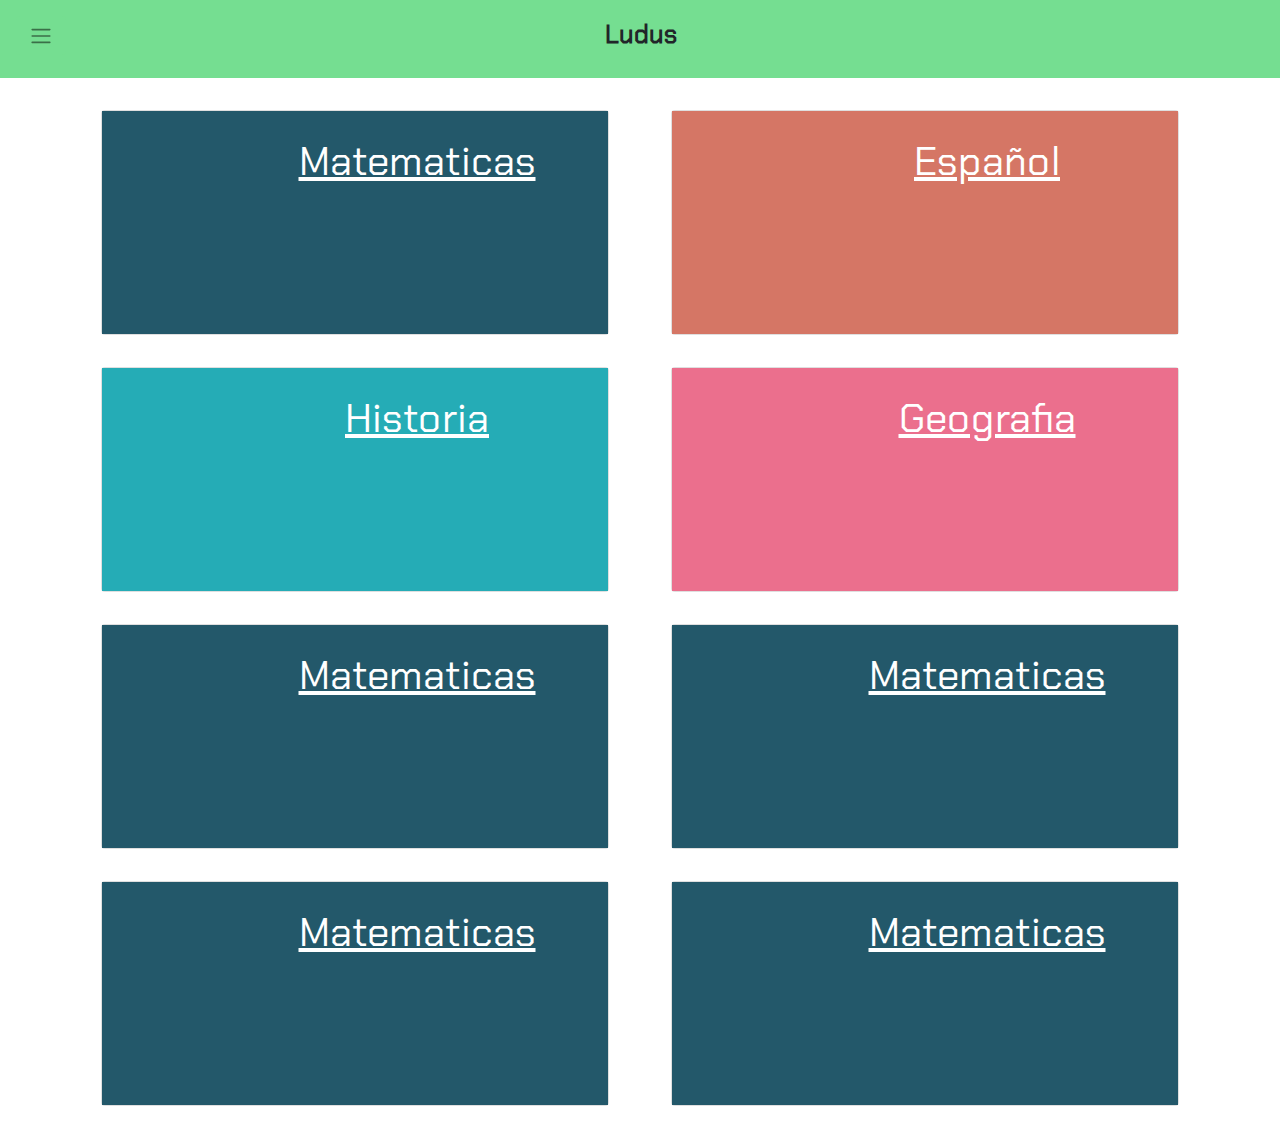
==== index.html @ f7fdf34e "Diseño y creacion de todas las vistas" ====
<!DOCTYPE html>
<html lang="es">
<head>
    <meta charset="UTF-8">
    <meta name="viewport" content="width=device-width, initial-scale=1.0">
    <meta http-equiv="X-UA-Compatible" content="ie=edge">
    <title>Ludus</title>
    <link rel="stylesheet" href="https://use.fontawesome.com/releases/v5.5.0/css/all.css" integrity="sha384-B4dIYHKNBt8Bc12p+WXckhzcICo0wtJAoU8YZTY5qE0Id1GSseTk6S+L3BlXeVIU" crossorigin="anonymous">
    <link rel="stylesheet" href="./assets/css/bootstrap.min.css">
    <link rel="stylesheet" href="./assets/css/styles.css">
    <link rel="stylesheet" href="./assets/css/header.css">
</head>
<body>

    <header>
        <nav class="navbar navbar-expand-lg navbar-light mb-0">
            <ul class="navbar-nav w-100">
                <li class="nav-item mt-2">
                    <button type="button" class="btn" data-toggle="modal" data-target="#exampleModal" id="navbar-button">
                        <span class="navbar-toggler-icon"></span>
                    </button>
                </li>
                <li class="text-center w-100 mr-5 mt-2">
                    <p><b>Ludus</b></p>
                </li>
            </ul>
        </nav>
    </header>
    <div class="modal fade bd-example-modal-lg" id="exampleModal" tabindex="-1" role="dialog" aria-labelledby="exampleModalLabel" aria-hidden="true">
        <div class="modal-dialog accordionmodal-dialog modal-lg" role="document">
            <div class="modal-content">
                <div class="container mt-3">
                    <div class="modal-header d-md-none">
                        <button type="button" class="close" data-dismiss="modal" aria-label="Close">
                            <span aria-hidden="true">&times;</span>
                        </button>
                    </div>
                    <div class="row mt-2">
                        <div class="col-md-4 user-info">
                            <div class="row">
                                <div class="col-md-4 w-100 text-center">
                                    <img src="./assets/img/512x512-1-300x300.png" alt="User Photo" class="user_photo m-2 w-75 mx-auto align-content-center mb-2">
                                </div>
                                <div class="col-md-8 user-dates">
                                    <a href="./user/" class="btn btn-outline-primary p-2 mx-auto" id="user-ifn">
                                        <p>Nombre</p>
                                        <p>Apellido1</p>
                                        <p>Apellido2</p>
                                        <p class="user-level">Nivel: <b>2</b></p>
                                    </a>
                                </div>
                            </div>
                            <div class="row user-graf mb-3">
                                <div class="col-md-4"></div>
                                <div class="col-md">
                                    <a href="#" class="user-grad-data"><u>Mejor materia:</u></a>
                                    <img class="w-100" src="./assets/img/grafico.png" alt="Grafico">
                                </div>
                            </div>
                        </div>
                        <div class="col-md">
                            <div class="row mb-2">
                                <div class="col-md">
                                    <a href="#" class="btn btn-outline-secondary w-100 mt-2">Matematicas</a>
                                    <a href="#" class="btn btn-outline-secondary w-100 mt-2">Español</a>
                                    <a href="#" class="btn btn-outline-secondary w-100 mt-2">Historia</a>
                                </div>
                                <div class="col-md">
                                    <a href="#" class="btn btn-outline-secondary w-100 mt-2">Formacion Civica y Etica</a>
                                    <a href="#" class="btn btn-outline-secondary w-100 mt-2">Ciencias Naturales</a>
                                    <a href="#" class="btn btn-outline-secondary w-100 mt-2">Educacion Artistica</a>
                                </div>
                                <div class="col-md">
                                    <a href="#" class="btn btn-outline-secondary w-100 mt-2">Geografia</a>
                                    <a href="#" class="btn btn-outline-secondary w-100 mt-2">Ingles</a>
                                </div>
                            </div>
                        </div>
                    </div>
                </div>
            </div>
        </div>
    </div>

    <section class="container">
        <div class="row mt-4">
            <div class="col-md">
                <a class="nav-link" href="./actividades/index.html">
                    <div class="card text-white mb-3">
                        <div class="card-body math">
                            <div class="row">
                                <div class="col-3 text-center align-self-end">
                                    <i class="fas fa-pencil-ruler"></i>
                                </div>
                                <div class="col nombre-materia text-center  align-self-center">
                                    <p class="card-title"><u>Matematicas</u></p>
                                </div>
                            </div>
                        </div>
                    </div>
                </a>
            </div>
            <div class="col-md">
                <a class="nav-link" href="#" data-toggle="modal" data-target="#">
                    <div class="card text-white mb-3">
                        <div class="card-body spani">
                            <div class="row">
                                <div class="col-3 text-center align-self-end">
                                    <i class="fas fa-book"></i>
                                </div>
                                <div class="col nombre-materia text-center  align-self-center">
                                    <p class="card-title"><u>Español</u></p>
                                </div>
                            </div>
                        </div>
                    </div>
                </a>
            </div>
        </div>
        <div class="row">
            <div class="col-md">
                <a class="nav-link" href="#" data-toggle="modal" data-target="#">
                    <div class="card text-white mb-3">
                        <div class="card-body histo">
                            <div class="row">
                                <div class="col-3 text-center align-self-end">
                                    <i class="fas fa-pencil-ruler"></i>
                                </div>
                                <div class="col nombre-materia text-center  align-self-center">
                                    <p class="card-title"><u>Historia</u></p>
                                </div>
                            </div>
                        </div>
                    </div>
                </a>
            </div>
            <div class="col-md">
                <a class="nav-link" href="#" data-toggle="modal" data-target="#">
                    <div class="card text-white mb-3">
                        <div class="card-body geo">
                            <div class="row">
                                <div class="col-3 text-center align-self-end">
                                    <i class="fas fa-globe-americas"></i>
                                </div>
                                <div class="col nombre-materia text-center  align-self-center">
                                    <p class="card-title"><u>Geografia</u></p>
                                </div>
                            </div>
                        </div>
                    </div>
                </a>
            </div>
        </div>
        <div class="row">
            <div class="col-md">
                <a class="nav-link" href="#" data-toggle="modal" data-target="#">
                    <div class="card text-white mb-3">
                        <div class="card-body math">
                            <div class="row">
                                <div class="col-3 text-center align-self-end">
                                    <i class="fas fa-pencil-ruler"></i>
                                </div>
                                <div class="col nombre-materia text-center  align-self-center">
                                    <p class="card-title"><u>Matematicas</u></p>
                                </div>
                            </div>
                        </div>
                    </div>
                </a>
            </div>
            <div class="col-md">
                <a class="nav-link" href="#" data-toggle="modal" data-target="#">
                    <div class="card text-white mb-3">
                        <div class="card-body math">
                            <div class="row">
                                <div class="col-3 text-center align-self-end">
                                    <i class="fas fa-pencil-ruler"></i>
                                </div>
                                <div class="col nombre-materia text-center  align-self-center">
                                    <p class="card-title"><u>Matematicas</u></p>
                                </div>
                            </div>
                        </div>
                    </div>
                </a>
            </div>
        </div>
        <div class="row">
            <div class="col-md">
                <a class="nav-link" href="#" data-toggle="modal" data-target="#">
                    <div class="card text-white mb-3">
                        <div class="card-body math">
                            <div class="row">
                                <div class="col-3 text-center align-self-end">
                                    <i class="fas fa-pencil-ruler"></i>
                                </div>
                                <div class="col nombre-materia text-center  align-self-center">
                                    <p class="card-title"><u>Matematicas</u></p>
                                </div>
                            </div>
                        </div>
                    </div>
                </a>
            </div>
            <div class="col-md">
                <a class="nav-link" href="#" data-toggle="modal" data-target="#">
                    <div class="card text-white mb-3">
                        <div class="card-body math">
                            <div class="row">
                                <div class="col-3 text-center align-self-end">
                                    <i class="fas fa-pencil-ruler"></i>
                                </div>
                                <div class="col nombre-materia text-center  align-self-center">
                                    <p class="card-title"><u>Matematicas</u></p>
                                </div>
                            </div>
                        </div>
                    </div>
                </a>
            </div>
        </div>
    </section>

    <script src="https://code.jquery.com/jquery-3.3.1.slim.min.js" integrity="sha384-q8i/X+965DzO0rT7abK41JStQIAqVgRVzpbzo5smXKp4YfRvH+8abtTE1Pi6jizo" crossorigin="anonymous"></script>
    <script src="https://cdnjs.cloudflare.com/ajax/libs/popper.js/1.14.3/umd/popper.min.js" integrity="sha384-ZMP7rVo3mIykV+2+9J3UJ46jBk0WLaUAdn689aCwoqbBJiSnjAK/l8WvCWPIPm49" crossorigin="anonymous"></script>
    <script src="./assets/js/bootstrap.min.js"></script>

</body>
</html>
---- assets/css/styles.css ----
:root {
    --barra: #75de91;
    --fondo: #eae8e5;
    --blue: #25acb6;
    --orange: #d57665;
    --darkblue: #23586a;
    --pink: #eb6f8d;
    --fuentes: #34495e;
}
.card{
    height: 25vh;
}
.fas{
    font-size: 5em;
}
.nombre-materia{
    height: 100%;
}
.card-title{
    font-size: 2.5em;
}
@media (max-width: 576px) { 
    .fas{
        font-size: 4.2em;
    }
    .card-title{
        font-size: 1.9em;
    }
}
.math{
    background: var(--darkblue);
}
.spani{
    background: var(--orange);
}
.histo{
    background: var(--blue);
}
.geo{
    background: var(--pink);
}
---- assets/css/header.css ----
:root {
    --barra: #75de91;
    --fondo: #eae8e5;
    --blue: #25acb6;
    --orange: #d57665;
    --darkblue: #23586a;
    --pink: #eb6f8d;
    --fuentes: #34495e;
}
@font-face{
    font-family: chakra;
    src: url(../fonts/ChakraPetch-Regular.ttf);
}
body{
    font-family: chakra;
}
p b{
    font-size: 1.6em;
}
#navbar-button{
    background: var(--barra);
}
header .navbar.navbar-expand-lg{
    background: var(--barra);
}
.user-dates{
    font-weight: bold;
}
.user-info .user-dates .user-level{
    color: var(--blue);
    font-size: 1.5em;
}
.user-graf .user-grad-data{
    color: var(--barra);
    font-size: 1.3em;
}
.user-info .user-dates .btn:hover .user-level{
    color: var(--fondo);
}
#user-ifn{
    width: 100%;
}
@media (max-width: 768px) { 
    #user-ifn{
        font-size: .5em;
    }
    .user-graf .user-grad-data{
        font-size: .9em;
    }
}
@media (max-width: 576px) { 
    #user-ifn{
        font-size: 1.5em;
    }
    .user-graf .user-grad-data{
        font-size: 1.3em;
    }
    .fas{
        font-size: 4.2em;
    }
    .card-title{
        font-size: 1.9em;
    }
}
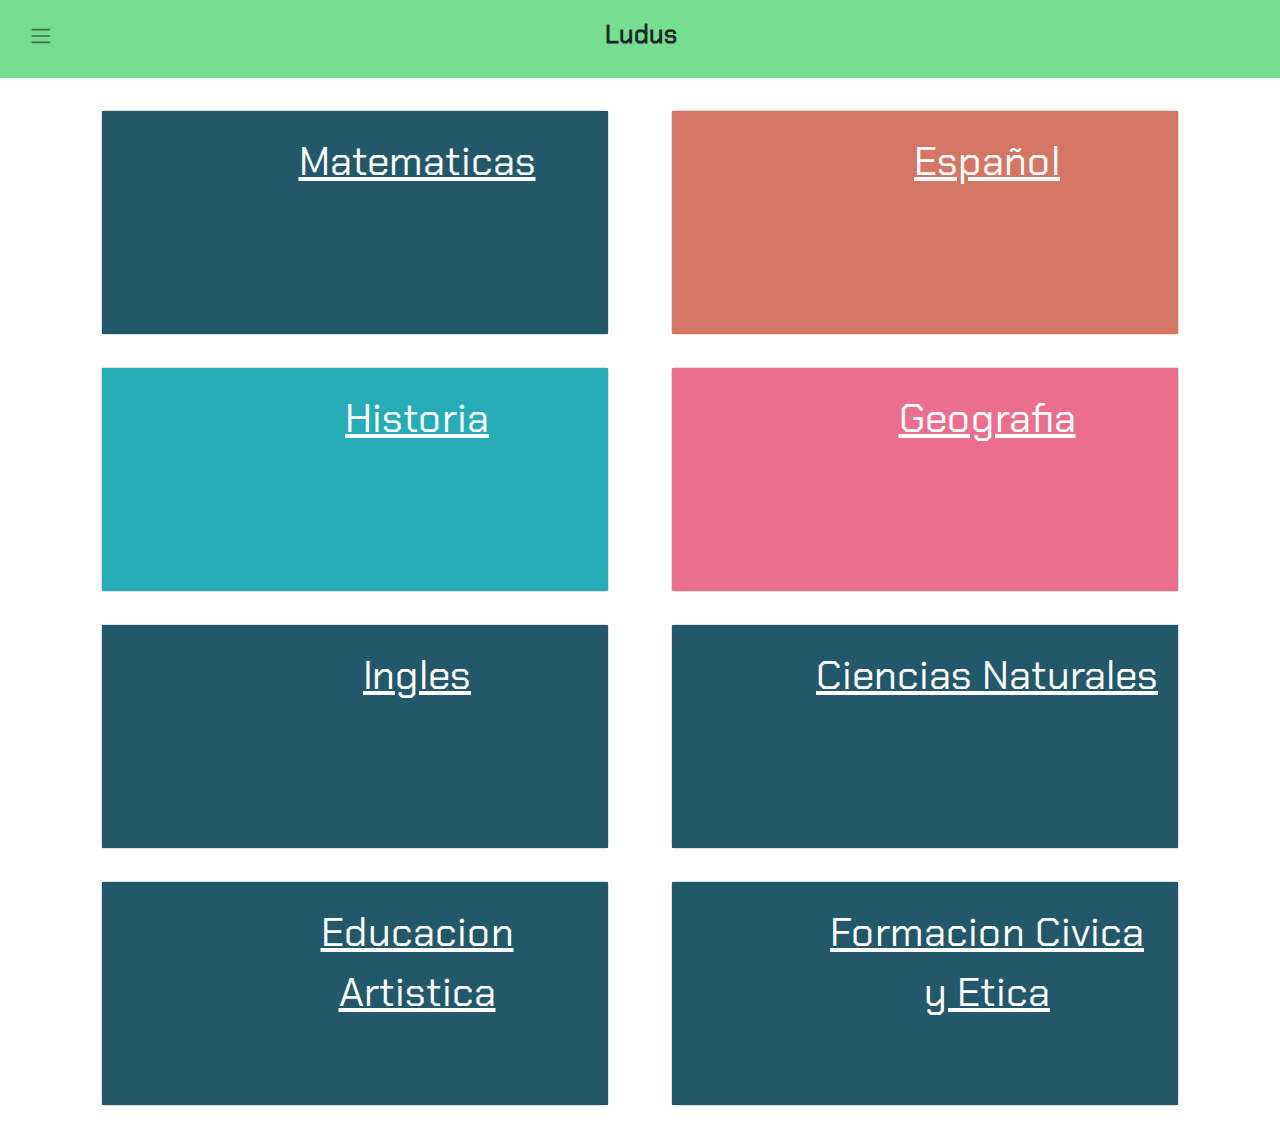
==== commit 33df09bc: "Pureba terminada, seleccion de respuesta por innerHTML" ====
--- a/index.html
+++ b/index.html
@@ -9,6 +9,7 @@
     <link rel="stylesheet" href="./assets/css/bootstrap.min.css">
     <link rel="stylesheet" href="./assets/css/styles.css">
     <link rel="stylesheet" href="./assets/css/header.css">
+    <link rel="shortcut icon" href="./assets/img/ico.png" type="image/x-icon">
 </head>
 <body>
 
@@ -61,7 +62,7 @@
                         <div class="col-md">
                             <div class="row mb-2">
                                 <div class="col-md">
-                                    <a href="#" class="btn btn-outline-secondary w-100 mt-2">Matematicas</a>
+                                    <a href="./actividades/index.html" class="btn btn-outline-secondary w-100 mt-2">Matematicas</a>
                                     <a href="#" class="btn btn-outline-secondary w-100 mt-2">Español</a>
                                     <a href="#" class="btn btn-outline-secondary w-100 mt-2">Historia</a>
                                 </div>
@@ -82,7 +83,7 @@
         </div>
     </div>
 
-    <section class="container">
+    <section class="container mb-3">
         <div class="row mt-4">
             <div class="col-md">
                 <a class="nav-link" href="./actividades/index.html">
@@ -124,7 +125,7 @@
                         <div class="card-body histo">
                             <div class="row">
                                 <div class="col-3 text-center align-self-end">
-                                    <i class="fas fa-pencil-ruler"></i>
+                                    <i class="fas fa-landmark"></i>
                                 </div>
                                 <div class="col nombre-materia text-center  align-self-center">
                                     <p class="card-title"><u>Historia</u></p>
@@ -158,26 +159,26 @@
                         <div class="card-body math">
                             <div class="row">
                                 <div class="col-3 text-center align-self-end">
-                                    <i class="fas fa-pencil-ruler"></i>
-                                </div>
-                                <div class="col nombre-materia text-center  align-self-center">
-                                    <p class="card-title"><u>Matematicas</u></p>
-                                </div>
-                            </div>
-                        </div>
-                    </div>
-                </a>
-            </div>
-            <div class="col-md">
-                <a class="nav-link" href="#" data-toggle="modal" data-target="#">
-                    <div class="card text-white mb-3">
-                        <div class="card-body math">
-                            <div class="row">
-                                <div class="col-3 text-center align-self-end">
-                                    <i class="fas fa-pencil-ruler"></i>
-                                </div>
-                                <div class="col nombre-materia text-center  align-self-center">
-                                    <p class="card-title"><u>Matematicas</u></p>
+                                    <i class="fas fa-language"></i>
+                                </div>
+                                <div class="col nombre-materia text-center  align-self-center">
+                                    <p class="card-title"><u>Ingles</u></p>
+                                </div>
+                            </div>
+                        </div>
+                    </div>
+                </a>
+            </div>
+            <div class="col-md">
+                <a class="nav-link" href="#" data-toggle="modal" data-target="#">
+                    <div class="card text-white mb-3">
+                        <div class="card-body math">
+                            <div class="row">
+                                <div class="col-3 text-center align-self-end">
+                                    <i class="fas fa-tree"></i>
+                                </div>
+                                <div class="col nombre-materia text-center  align-self-center">
+                                    <p class="card-title"><u>Ciencias Naturales</u></p>
                                 </div>
                             </div>
                         </div>
@@ -192,26 +193,26 @@
                         <div class="card-body math">
                             <div class="row">
                                 <div class="col-3 text-center align-self-end">
-                                    <i class="fas fa-pencil-ruler"></i>
-                                </div>
-                                <div class="col nombre-materia text-center  align-self-center">
-                                    <p class="card-title"><u>Matematicas</u></p>
-                                </div>
-                            </div>
-                        </div>
-                    </div>
-                </a>
-            </div>
-            <div class="col-md">
-                <a class="nav-link" href="#" data-toggle="modal" data-target="#">
-                    <div class="card text-white mb-3">
-                        <div class="card-body math">
-                            <div class="row">
-                                <div class="col-3 text-center align-self-end">
-                                    <i class="fas fa-pencil-ruler"></i>
-                                </div>
-                                <div class="col nombre-materia text-center  align-self-center">
-                                    <p class="card-title"><u>Matematicas</u></p>
+                                    <i class="fas fa-paint-brush"></i>
+                                </div>
+                                <div class="col nombre-materia text-center  align-self-center">
+                                    <p class="card-title"><u>Educacion Artistica</u></p>
+                                </div>
+                            </div>
+                        </div>
+                    </div>
+                </a>
+            </div>
+            <div class="col-md">
+                <a class="nav-link" href="#" data-toggle="modal" data-target="#">
+                    <div class="card text-white mb-3">
+                        <div class="card-body math">
+                            <div class="row">
+                                <div class="col-3 text-center align-self-end">
+                                    <i class="fas fa-hands-helping"></i>
+                                </div>
+                                <div class="col nombre-materia text-center  align-self-center">
+                                    <p class="card-title"><u>Formacion Civica y Etica</u></p>
                                 </div>
                             </div>
                         </div>
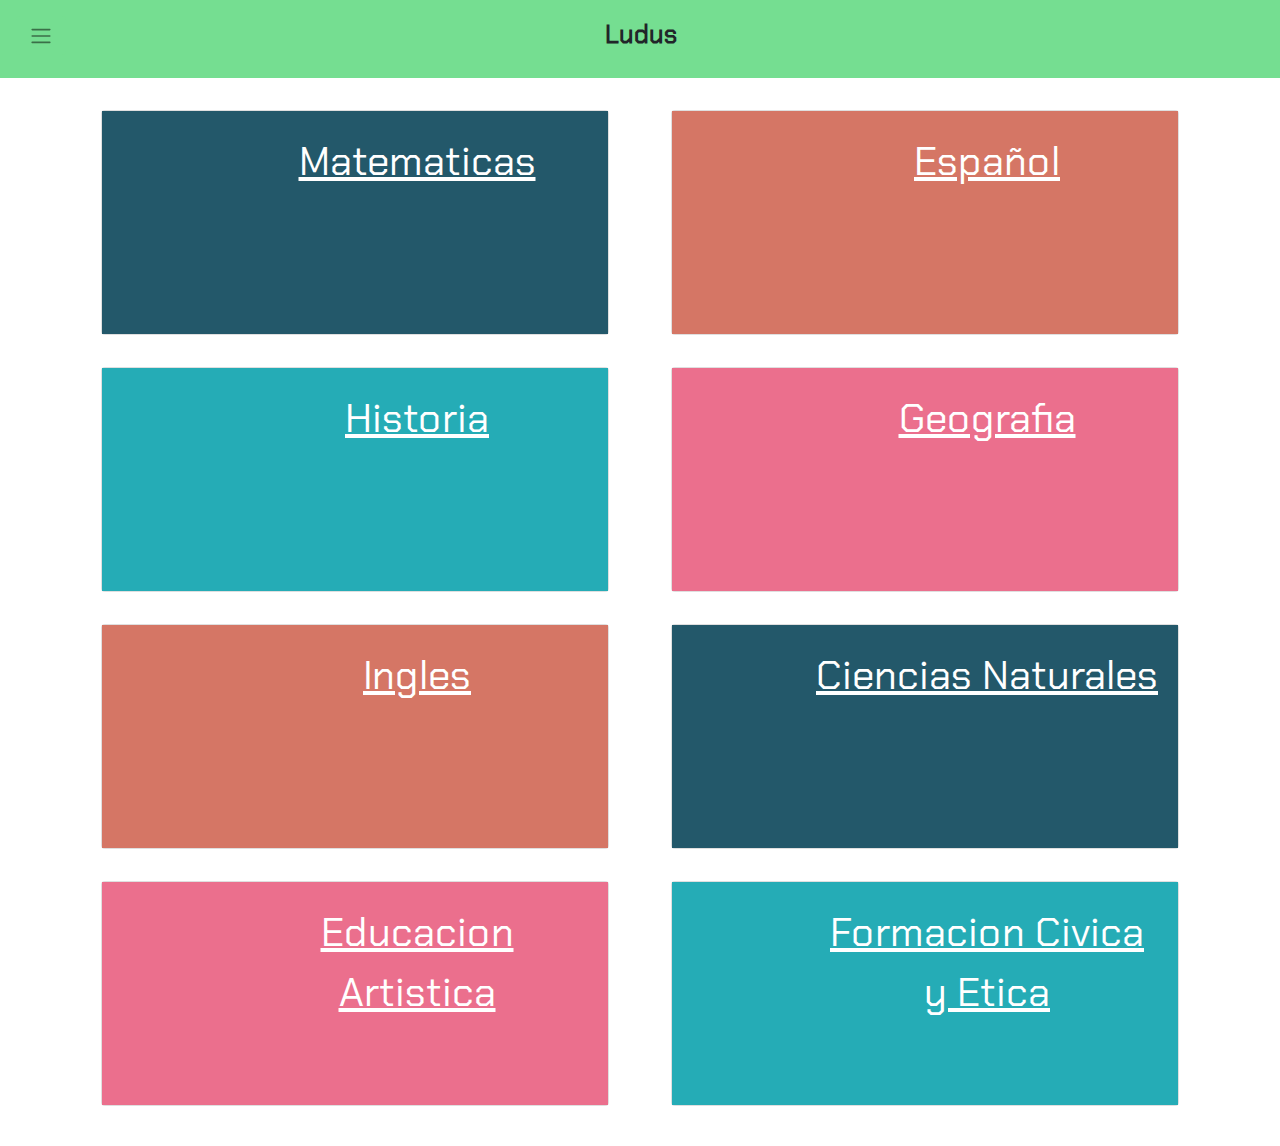
==== commit 588c8958: "Colores corregidos" ====
--- a/index.html
+++ b/index.html
@@ -156,7 +156,7 @@
             <div class="col-md">
                 <a class="nav-link" href="#" data-toggle="modal" data-target="#">
                     <div class="card text-white mb-3">
-                        <div class="card-body math">
+                        <div class="card-body ingl">
                             <div class="row">
                                 <div class="col-3 text-center align-self-end">
                                     <i class="fas fa-language"></i>
@@ -172,7 +172,7 @@
             <div class="col-md">
                 <a class="nav-link" href="#" data-toggle="modal" data-target="#">
                     <div class="card text-white mb-3">
-                        <div class="card-body math">
+                        <div class="card-body ciNat">
                             <div class="row">
                                 <div class="col-3 text-center align-self-end">
                                     <i class="fas fa-tree"></i>
@@ -190,7 +190,7 @@
             <div class="col-md">
                 <a class="nav-link" href="#" data-toggle="modal" data-target="#">
                     <div class="card text-white mb-3">
-                        <div class="card-body math">
+                        <div class="card-body eduArt">
                             <div class="row">
                                 <div class="col-3 text-center align-self-end">
                                     <i class="fas fa-paint-brush"></i>
@@ -206,7 +206,7 @@
             <div class="col-md">
                 <a class="nav-link" href="#" data-toggle="modal" data-target="#">
                     <div class="card text-white mb-3">
-                        <div class="card-body math">
+                        <div class="card-body foCiE">
                             <div class="row">
                                 <div class="col-3 text-center align-self-end">
                                     <i class="fas fa-hands-helping"></i>
--- a/assets/css/styles.css
+++ b/assets/css/styles.css
@@ -27,15 +27,15 @@
         font-size: 1.9em;
     }
 }
-.math{
+.math, .ciNat{
     background: var(--darkblue);
 }
-.spani{
+.spani, .ingl{
     background: var(--orange);
 }
-.histo{
+.histo, .foCiE{
     background: var(--blue);
 }
-.geo{
+.geo, .eduArt{
     background: var(--pink);
 }